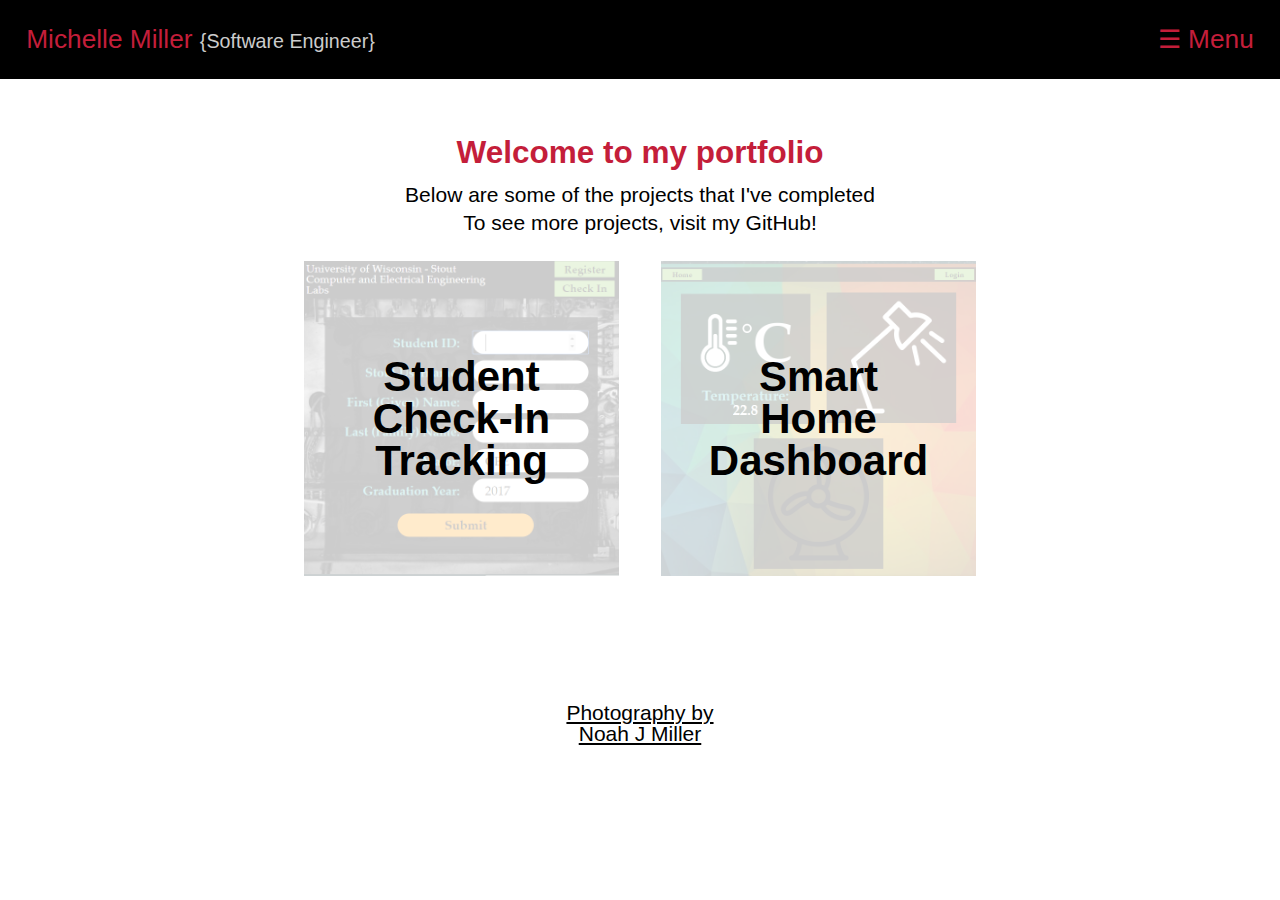
==== portfolio.html @ 5c71e967 "Updated CSS" ====
<!doctype html>
<html>
<head>
	<meta charset="utf-8">
	<meta name="description" content="Michelle Miller: Software Engineer" />
	<meta name="keywords" content="embedded, computer, engineer, firmware, software, engineering, stout">
	<link rel="stylesheet" href="res/css/reset.css" />
	<link rel="stylesheet" href="res/css/style.css" />
	<script>
	
function openNav() {
    document.getElementById("overlay_menu").style.display = "flex";
} function closeNav() {
    document.getElementById("overlay_menu").style.display = "none";
}
	</script>
</head>
<body>
	<section id="overlay_menu" class="overlay">
		<a  class="menu_close_button" onclick="closeNav()">&times;</a>
		<h1 id="site_nav_h1">Site Navigation:</h1>
		<nav id="site_nav">
			<a href="index.html">About</a>
			<a href="http://michellemiller.online/resources/pdf/resume_mmiller.pdf" target="_blank">Resume</a>
			<a href="portfolio.html">Portfolio</a>
			<a href="http://blog.michellemiller.online/">Blog</a>
		</nav>
		<h1 id="social_nav_h1">Find me on:</h1>
		<nav id="social_nav">
			<a href="https://github.com/chellimiller/">GitHub</a>
			<a href="https://www.linkedin.com/in/chellicmiller/">LinkedIn</a>
			<a href="https://codefights.com/profile/chelli_m">CodeFights</a>
			<a href="https://www.instructables.com/member/chellicmiller/">Instructables</a>
		</nav>
	</section>
	<header>
		<p><span id="site_title">Michelle Miller</span> <span id="site_tagline">{Software Engineer}</span></p>
		<a id="menu_open_button" onclick="openNav()" href="javascript:void(0)">&#9776; Menu</a>
	</header>
	<main>
	<section id="page_description">
		<h1>Welcome to my portfolio</h1>
		<p>Below are some of the projects that I've completed</p>
		<p>To see more projects, visit my <a href="">GitHub</a>!</p>
	</section>
	<section id="page_content">
		<div class="portfolio">
			<img src="portfolio/cee_cardswipe/cee_cardswipe_th2.png">
			<div>
				<p>Student Check-In Tracking</p>
			</div>
		</div>
		<div class="portfolio">
			<img src="portfolio/osier/osier_dashboard.png">
			<div>
				<p>Smart Home Dashboard</p>
			</div>
		</div>
	</section>
	</main>
	<footer>
		<section>
			<a href="http://www.noahjmiller.com/">Photography by<br />Noah J Miller</a>
		</section>
	</footer>
</body>
</html>
---- res/css/style.css ----
html {
	position:         relative;
	min-height:       100%;
	min-width:        100%;
} body {
	width:            100%;
	min-height:       100vh;
	display:          flex;
	flex-flow:        column nowrap;
	font-family:      'Questrial', sans-serif;
	text-align:       center;
	font-size:        calc(12px + 1vh);
	background:       #FFFFFF;
	color:            #000000;
} a {
	text-decoration:  none;
	color:            inherit;
}

#overlay_menu {
	display:          none;
	flex-flow:        column nowrap;
	align-items:      center;
    height:           100vh;
    width:            100vw;
    position:         fixed;
    z-index:          100;
	background:       inherit;
    color:            #333333;
} #overlay_menu h1 {
	font-size:        2em;
	padding:          1em 0 .5em 0;
	max-width:        10em;
} #overlay_menu nav {
	display:          flex;
	flex-flow:        row wrap;
	justify-content:  center;
	align-content:    center;
	max-width:        20em;
} #overlay_menu nav a {
	color:            #C41E3A;
	padding:          1em;
} #overlay_menu a:hover {
	text-decoration:  none;
	color:            #CCCCCC;
} #overlay_menu .menu_close_button {
	padding:          1em;
	font-size:        2em;
	align-self:       flex-end;
}

header {
	display:          flex;
	justify-content:  space-between;
	align-items:      flex-end;
	flex-flow:        row wrap;
	font-size:        1.25em;
	color:            #C41E3A;
	background:       #000000;
} header p, header a {
	display:          inline-block;
	padding:          0;
	margin:           1em;
} header #site_tagline {
	color:            #CCCCCC;
	font-size:        .75em;
} header a:hover {
	color:            #CCCCCC;
}

main {
	display:          flex;
	flex-flow:        column nowrap;
	margin:           2em;
}

#page_description {
	display:          flex;
	flex-flow:        column nowrap;
} #page_description h1 {
	font-weight:      bold;
	font-size:        1.5em;
	color:            #C41E3A;
	padding:          .5em;
} #page_description p {
	padding-bottom:   .35em;
}

#page_content {
	display:          flex;
	flex-flow:        row wrap;
	flex-grow:        2;
	justify-content:  center;
	align-items:      center;
	
}

.portfolio {
	position:         relative;
	width:            15em;
	height:           15em;
	margin:           1em;
	display:          flex;
	flex-flow:        column nowrap;
} .portfolio img {
	width:            100%;
	position:         absolute;
	left:             0;
	top:              0;
} .portfolio div {
	height:           100%;
	width:            100%;
	display:          flex;
	flex-flow:        column nowrap;
	justify-content:  center;
	align-items:      center;
	z-index:          1;
	background:       #FFFFFFCC;
	font-weight:      bold;
} .portfolio div:hover {
	background:       #000000DD;
	color:            #C41E3A;
} .portfolio p {
	font-size:        2em;
	padding:          1em;
}

footer {
	padding:          3em;
} footer a {
	text-decoration:  underline;
} footer a:hover {
	color:            #C41E3A;
	text-decoration:  none;
}
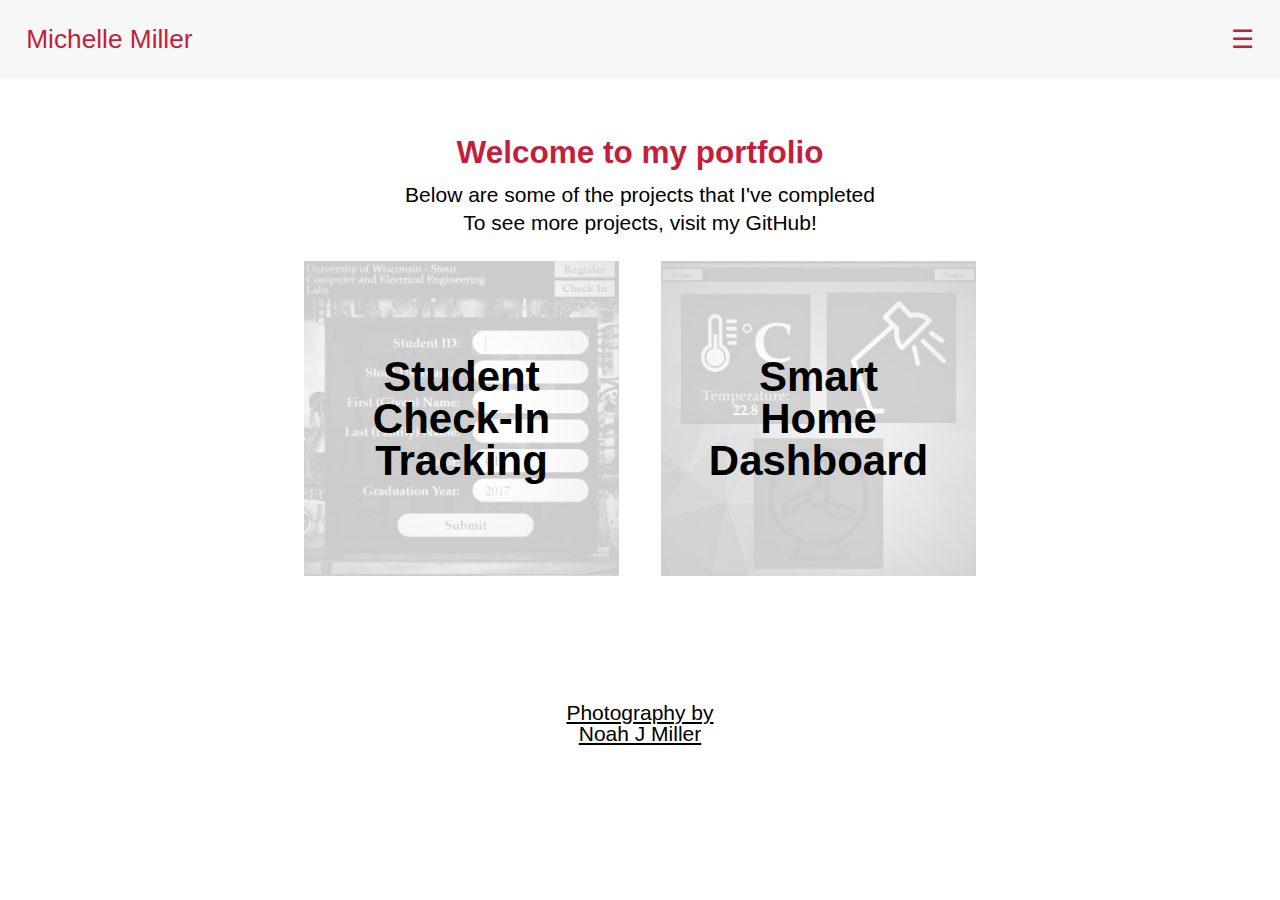
==== commit 8333de16: "Changed the header CSS" ====
--- a/portfolio.html
+++ b/portfolio.html
@@ -34,8 +34,8 @@
 		</nav>
 	</section>
 	<header>
-		<p><span id="site_title">Michelle Miller</span> <span id="site_tagline">{Software Engineer}</span></p>
-		<a id="menu_open_button" onclick="openNav()" href="javascript:void(0)">&#9776; Menu</a>
+		<p id="site_title">Michelle Miller</p>
+		<a id="menu_open_button" onclick="openNav()" href="javascript:void(0)">&#9776;</a>
 	</header>
 	<main>
 	<section id="page_description">
--- a/res/css/style.css
+++ b/res/css/style.css
@@ -50,13 +50,17 @@
 }
 
 header {
+	position:         -webkit-sticky;
+	position:         sticky;
+    z-index:          99;
+	top:              0;
 	display:          flex;
 	justify-content:  space-between;
 	align-items:      flex-end;
 	flex-flow:        row wrap;
 	font-size:        1.25em;
 	color:            #C41E3A;
-	background:       #000000;
+	background:       #F7F7F7;
 } header p, header a {
 	display:          inline-block;
 	padding:          0;
@@ -132,4 +136,4 @@
 } footer a:hover {
 	color:            #C41E3A;
 	text-decoration:  none;
-}+}*/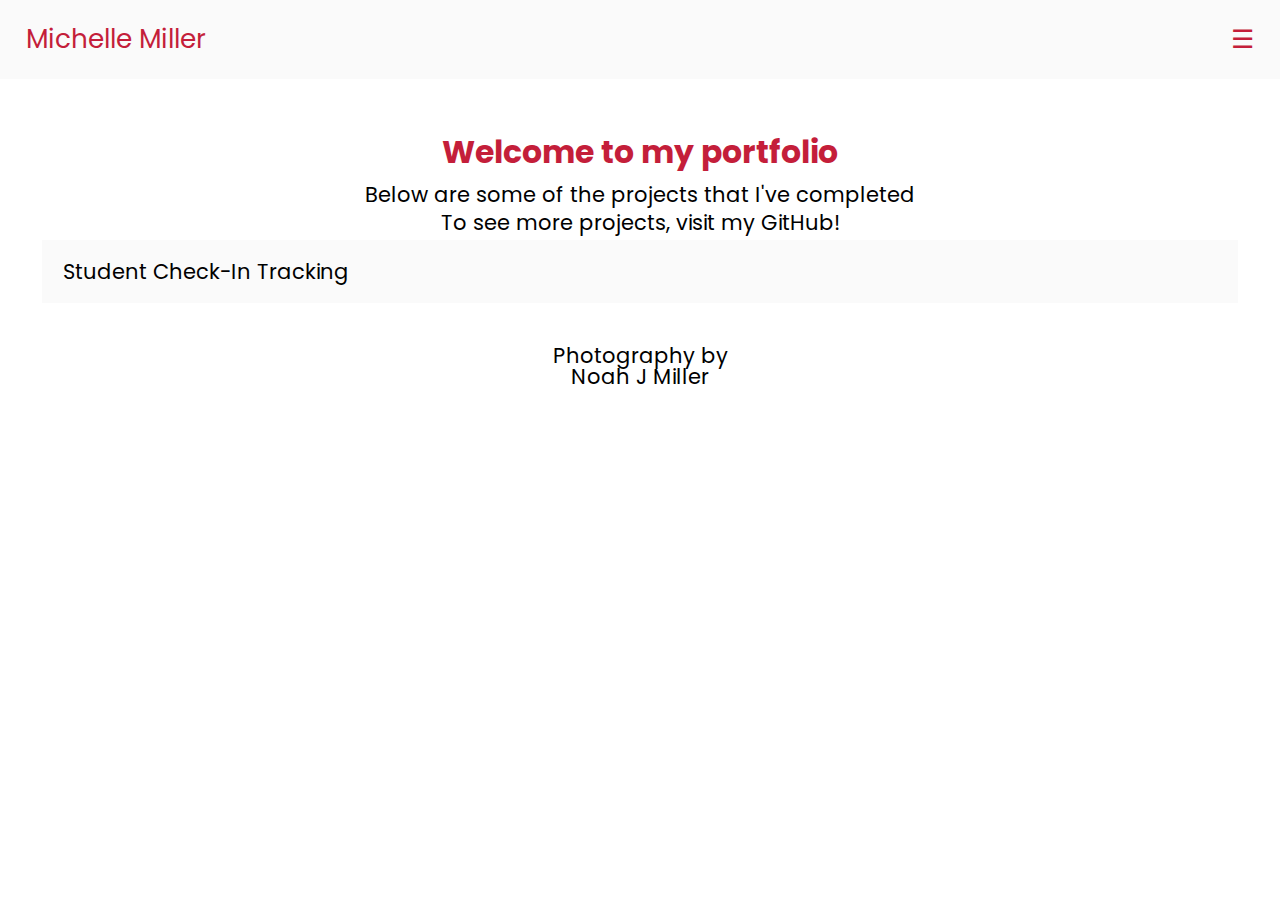
==== commit faec1224: "Created better way to display projects" ====
--- a/portfolio.html
+++ b/portfolio.html
@@ -4,6 +4,7 @@
 	<meta charset="utf-8">
 	<meta name="description" content="Michelle Miller: Software Engineer" />
 	<meta name="keywords" content="embedded, computer, engineer, firmware, software, engineering, stout">
+	<link rel="stylesheet" href="https://fonts.googleapis.com/css?family=Poppins" />
 	<link rel="stylesheet" href="res/css/reset.css" />
 	<link rel="stylesheet" href="res/css/style.css" />
 	<script>
@@ -12,6 +13,22 @@
     document.getElementById("overlay_menu").style.display = "flex";
 } function closeNav() {
     document.getElementById("overlay_menu").style.display = "none";
+}
+
+function toggle_node(node_header) {
+	var node_content = node_header.parentElement.getElementsByClassName("node_content")[0];
+	var node_links = node_header.getElementsByClassName("node_link");
+	if (node_content.style.display == "flex") {
+		node_content.style.display = "none";
+		if (node_links.length !== 0) {
+			node_links[0].style.display = "none";
+		}
+	} else {
+		node_content.style.display  = "flex";
+		if (node_links.length !== 0) {
+			node_links[0].style.display = "inline-block";
+		}
+	}
 }
 	</script>
 </head>
@@ -44,16 +61,18 @@
 		<p>To see more projects, visit my <a href="">GitHub</a>!</p>
 	</section>
 	<section id="page_content">
-		<div class="portfolio">
-			<img src="portfolio/cee_cardswipe/cee_cardswipe_th2.png">
-			<div>
-				<p>Student Check-In Tracking</p>
+		<div class="node">
+			<div class="node_header" onclick="toggle_node(this)">
+				<p class="node_title">Student Check-In Tracking</p>
+				<a href="" class="node_link">More</a>
 			</div>
-		</div>
-		<div class="portfolio">
-			<img src="portfolio/osier/osier_dashboard.png">
-			<div>
-				<p>Smart Home Dashboard</p>
+			<div class="node_content" value=0>
+				<img src="portfolio/osier/osier_dashboard.png">
+				<div class="node_content_overview">
+				<p>This project is ...</p>
+				</div>
+				<div class="node_content_tech">
+				</div>
 			</div>
 		</div>
 	</section>
--- a/res/css/style.css
+++ b/res/css/style.css
@@ -7,7 +7,7 @@
 	min-height:       100vh;
 	display:          flex;
 	flex-flow:        column nowrap;
-	font-family:      'Questrial', sans-serif;
+	font-family:      'Poppins', sans-serif;
 	text-align:       center;
 	font-size:        calc(12px + 1vh);
 	background:       #FFFFFF;
@@ -60,7 +60,7 @@
 	flex-flow:        row wrap;
 	font-size:        1.25em;
 	color:            #C41E3A;
-	background:       #F7F7F7;
+	background:       #FAFAFA;
 } header p, header a {
 	display:          inline-block;
 	padding:          0;
@@ -99,6 +99,36 @@
 	
 }
 
+.node {
+	width:            100%;
+	min-width:        20em;
+}
+.node_header {
+	display:          flex;
+	flex-flow:        row wrap;
+	justify-content:  space-between;
+	align-items:      flex-end;
+	padding:          1em;
+	background:       #FAFAFA;
+} .node_header:hover {
+	background:       #CCCCCC;	
+} .node_header a {
+	display:          none;
+}
+.node_content {
+	display:          none;
+	flex-flow:        row wrap;
+	justify-content:  space-between;
+	align-items:      flex-start;
+	padding:          1em;
+	border:           .1em solid #FAFAFA;
+} .node_content img {
+	
+	width:50%;
+	max-width: 20em;
+	height:auto;
+}
+/*
 .portfolio {
 	position:         relative;
 	width:            15em;
@@ -106,11 +136,16 @@
 	margin:           1em;
 	display:          flex;
 	flex-flow:        column nowrap;
+    -webkit-background-size: cover;
+    -moz-background-size: cover;
+        background-size: cover;
 } .portfolio img {
 	width:            100%;
 	position:         absolute;
 	left:             0;
 	top:              0;
+	
+    opacity: 0.5;
 } .portfolio div {
 	height:           100%;
 	width:            100%;
@@ -127,13 +162,14 @@
 } .portfolio p {
 	font-size:        2em;
 	padding:          1em;
-}
+}*.
 
 footer {
-	padding:          3em;
+	padding:           1em;
+	background:       #FAFAFA;
 } footer a {
 	text-decoration:  underline;
 } footer a:hover {
 	color:            #C41E3A;
 	text-decoration:  none;
-}*/+}